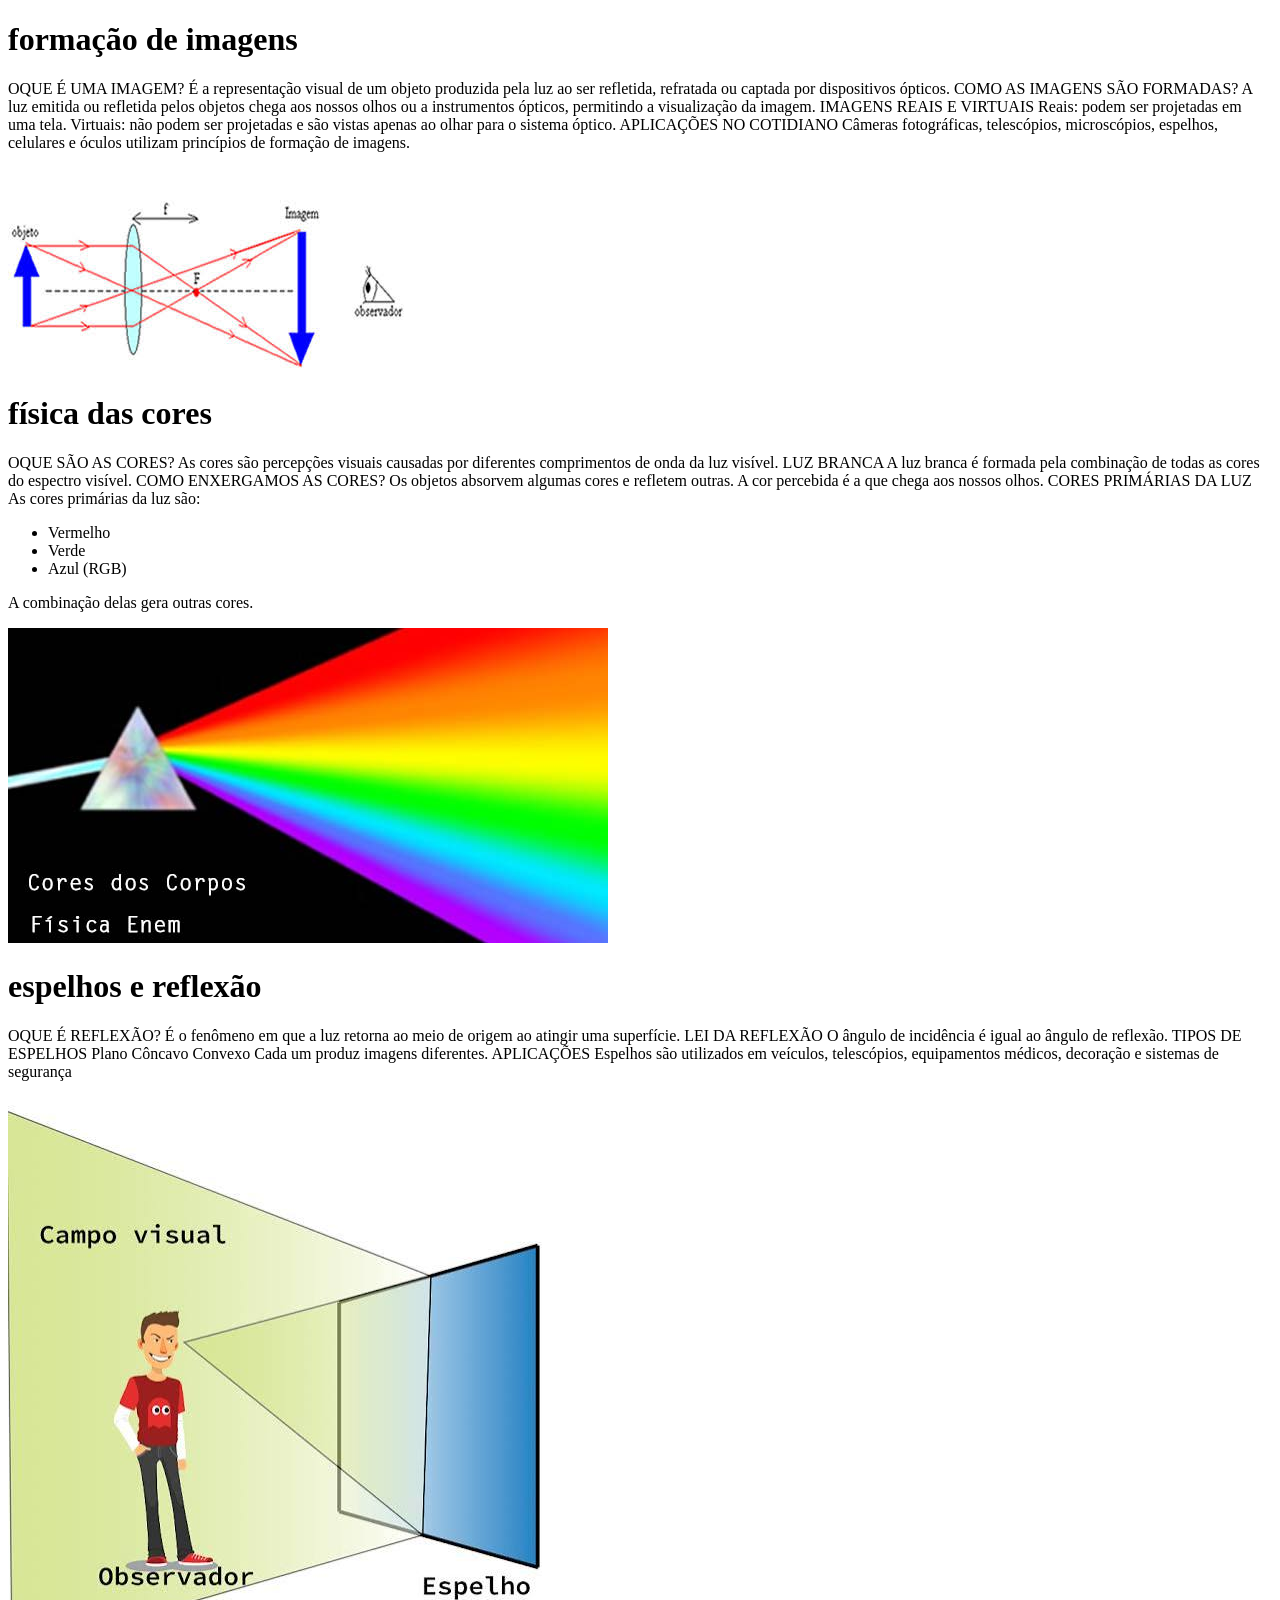
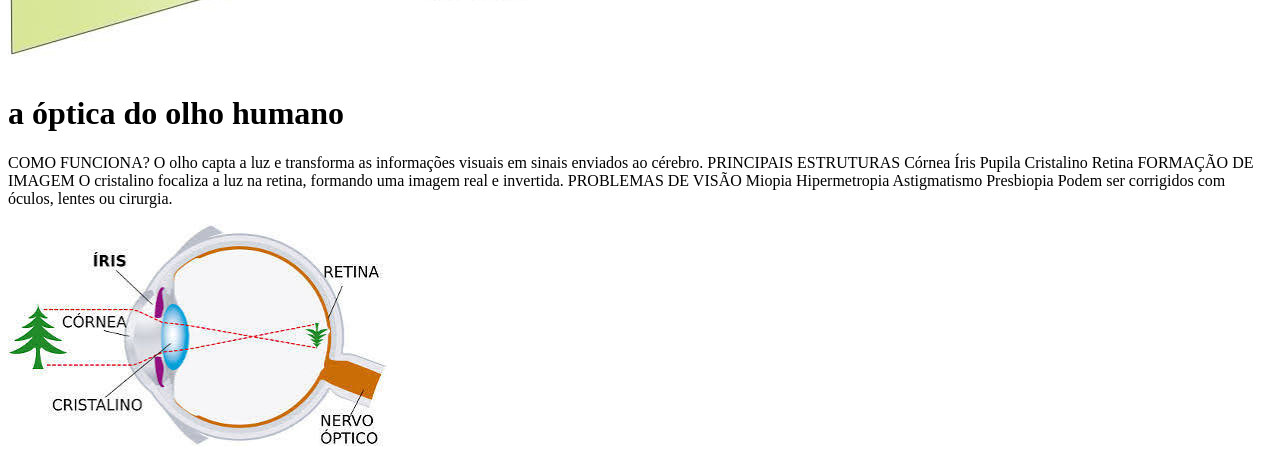
==== idex.html @ 231089e1 "26/06" ====
<!DOCTYPE html>
<html lang="pt-br">
<head>
    <meta charset="UTF-8">
    <meta name="viewport" content="width=device-width, initial-scale=1.0">
    <title>projeto integrador</title>
</head>
<body>
    <h1>formação de imagens</h1>
    <p>OQUE É UMA IMAGEM?
É a representação visual de um objeto produzida pela luz ao ser refletida, refratada ou captada por dispositivos ópticos.
COMO AS IMAGENS SÃO FORMADAS?
A luz emitida ou refletida pelos objetos chega aos nossos olhos ou a instrumentos ópticos, permitindo a visualização da imagem.
IMAGENS REAIS E VIRTUAIS
Reais: podem ser projetadas em uma tela.
Virtuais: não podem ser projetadas e são vistas apenas ao olhar para o sistema óptico.
APLICAÇÕES NO COTIDIANO
Câmeras fotográficas, telescópios, microscópios, espelhos, celulares e óculos utilizam princípios de formação de imagens. 
</p>
<img src="images.jpeg" alt="">

<h1>física das cores</h1>
<p>OQUE SÃO AS CORES?
As cores são percepções visuais causadas por diferentes comprimentos de onda da luz visível.
LUZ BRANCA
A luz branca é formada pela combinação de todas as cores do espectro visível.
COMO ENXERGAMOS AS CORES?
Os objetos absorvem algumas cores e refletem outras. A cor percebida é a que chega aos nossos olhos.
CORES PRIMÁRIAS DA LUZ
As cores primárias da luz são:
<ul>
    <li>Vermelho</li>
    <li>Verde</li>
    <li>Azul (RGB)</li>
</ul>
A combinação delas gera outras cores.
</p>
<img src="cores-corpos.jpg" alt="">

<h1>espelhos e reflexão</h1>
<p>OQUE É REFLEXÃO?
É o fenômeno em que a luz retorna ao meio de origem ao atingir uma superfície.
LEI DA REFLEXÃO
O ângulo de incidência é igual ao ângulo de reflexão.
TIPOS DE ESPELHOS
Plano
Côncavo
Convexo
Cada um produz imagens diferentes.
APLICAÇÕES
Espelhos são utilizados em veículos, telescópios, equipamentos médicos, decoração e sistemas de segurança  
 </p>
<img src="images (2).jpeg" alt="">

<h1>a óptica do olho humano</h1>
<p>COMO FUNCIONA?
O olho capta a luz e transforma as informações visuais em sinais enviados ao cérebro.
PRINCIPAIS ESTRUTURAS
Córnea
Íris
Pupila
Cristalino
Retina
FORMAÇÃO DE IMAGEM
O cristalino focaliza a luz na retina, formando uma imagem real e invertida.
PROBLEMAS DE VISÃO
Miopia
Hipermetropia
Astigmatismo
Presbiopia
Podem ser corrigidos com óculos, lentes ou cirurgia.  
</p>
<img src="images (3).jpeg" alt="">
</body>

</html>
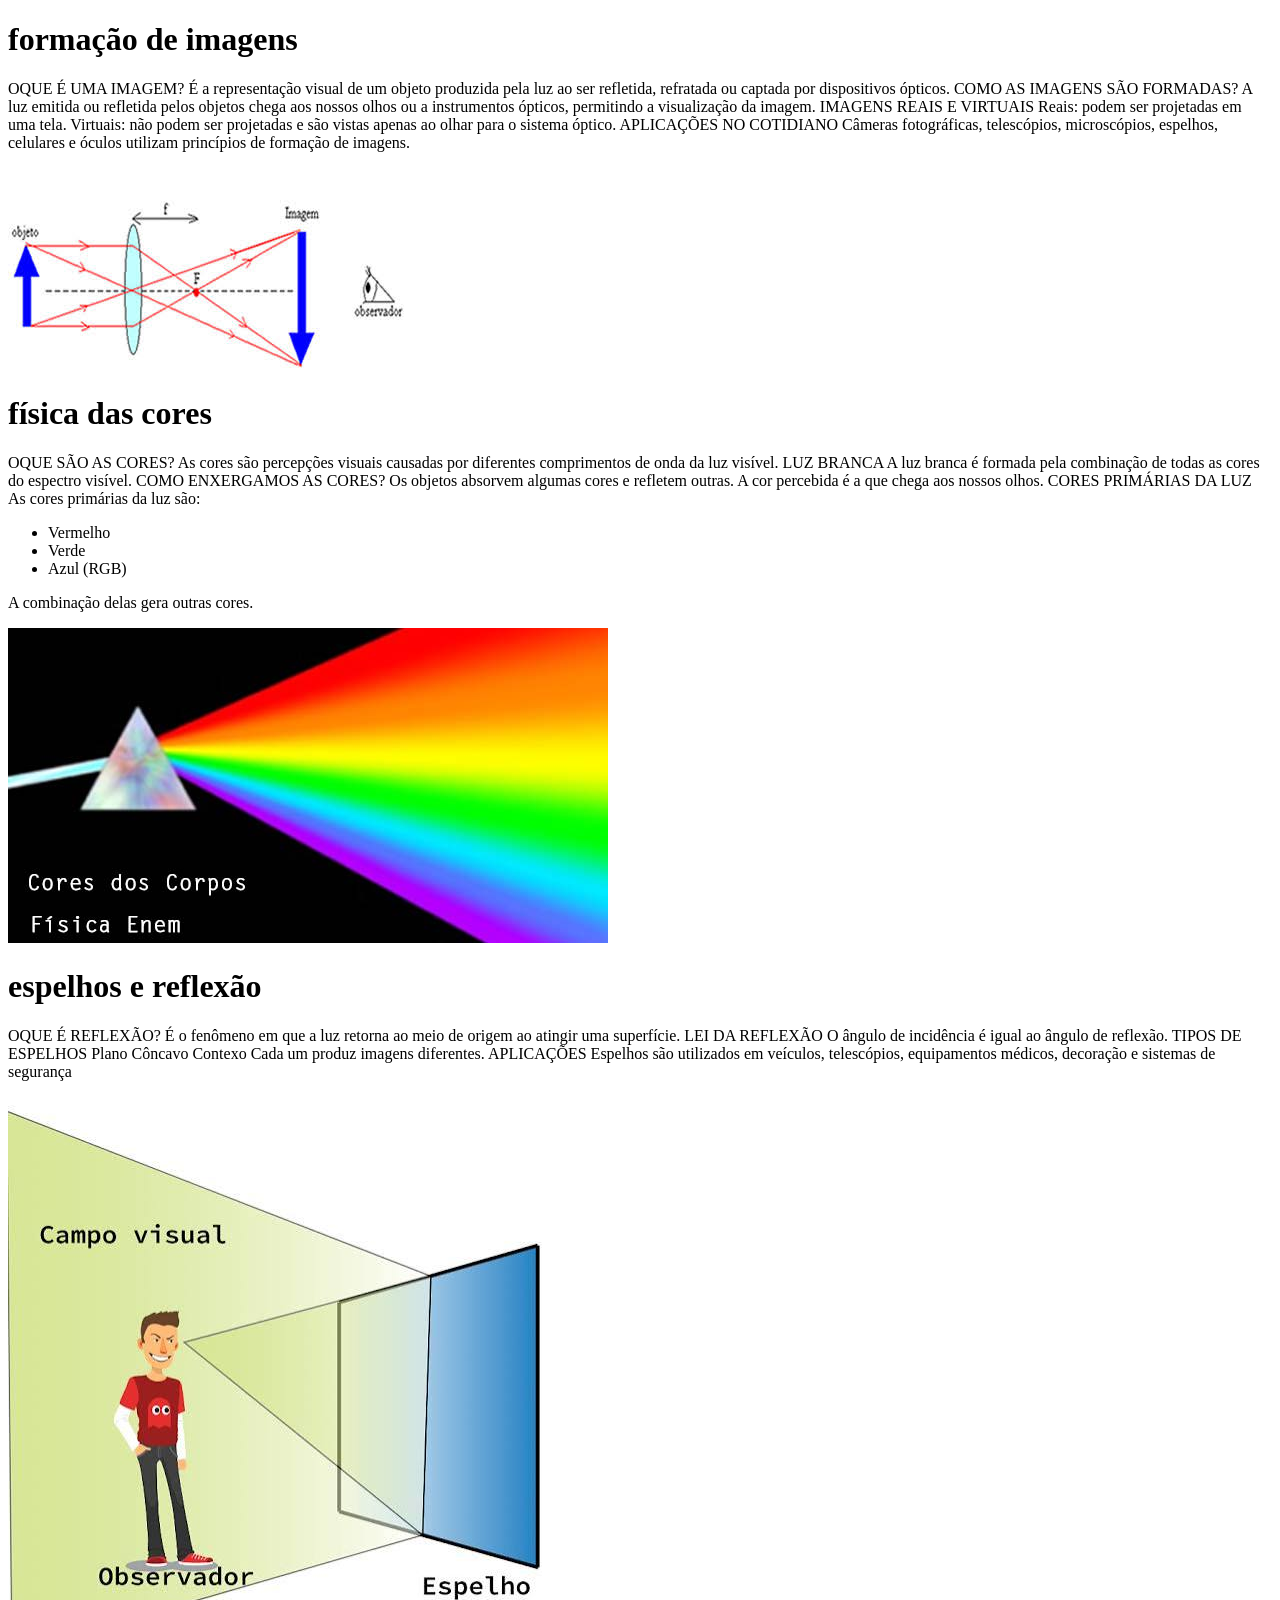
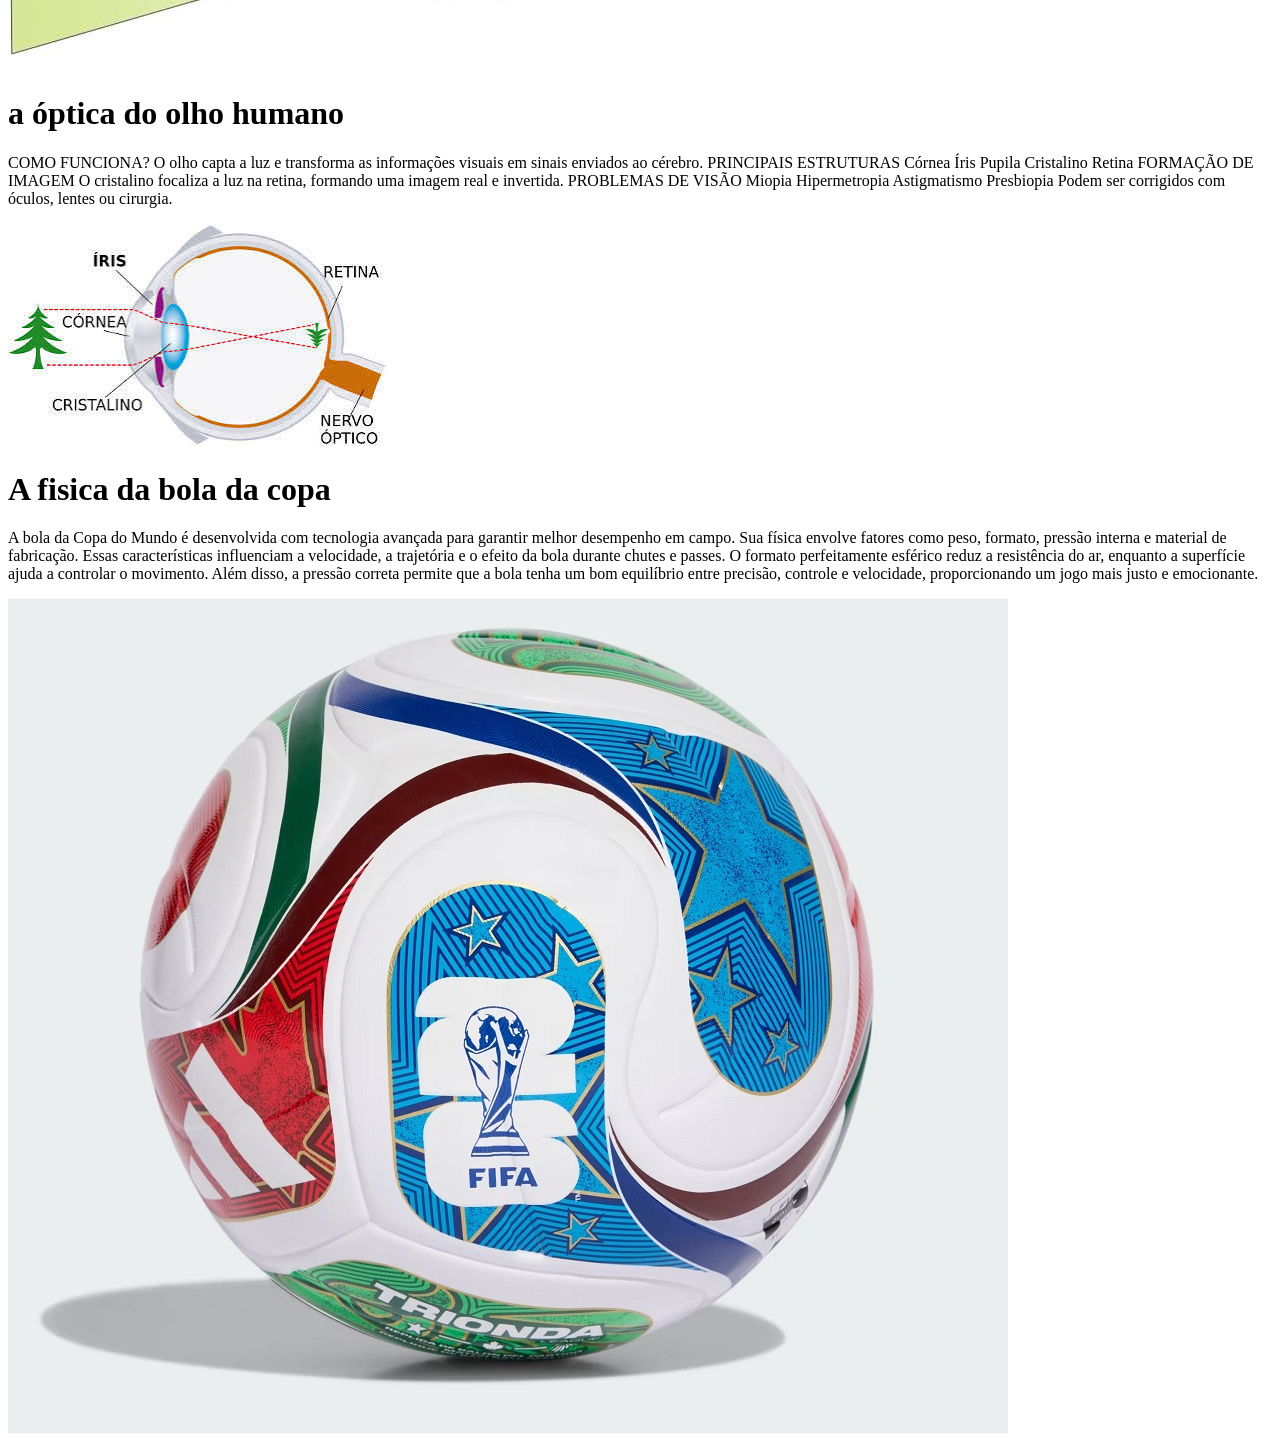
==== commit dbf31e3e: "03.07" ====
--- a/idex.html
+++ b/idex.html
@@ -28,13 +28,15 @@
 Os objetos absorvem algumas cores e refletem outras. A cor percebida é a que chega aos nossos olhos.
 CORES PRIMÁRIAS DA LUZ
 As cores primárias da luz são:
+</p>
 <ul>
     <li>Vermelho</li>
     <li>Verde</li>
     <li>Azul (RGB)</li>
 </ul>
-A combinação delas gera outras cores.
+<p>A combinação delas gera outras cores.
 </p>
+
 <img src="cores-corpos.jpg" alt="">
 
 <h1>espelhos e reflexão</h1>
@@ -45,7 +47,7 @@
 TIPOS DE ESPELHOS
 Plano
 Côncavo
-Convexo
+Contexo
 Cada um produz imagens diferentes.
 APLICAÇÕES
 Espelhos são utilizados em veículos, telescópios, equipamentos médicos, decoração e sistemas de segurança  
@@ -72,5 +74,9 @@
 </p>
 <img src="images (3).jpeg" alt="">
 </body>
+    
 
+<h1>A fisica da bola da copa</h1>
+<p>A bola da Copa do Mundo é desenvolvida com tecnologia avançada para garantir melhor desempenho em campo. Sua física envolve fatores como peso, formato, pressão interna e material de fabricação. Essas características influenciam a velocidade, a trajetória e o efeito da bola durante chutes e passes. O formato perfeitamente esférico reduz a resistência do ar, enquanto a superfície ajuda a controlar o movimento. Além disso, a pressão correta permite que a bola tenha um bom equilíbrio entre precisão, controle e velocidade, proporcionando um jogo mais justo e emocionante.</p>
+<img src="adidas-trionda-bola-copa-do-mundo-de-2026-4.jpg" alt="">
 </html>
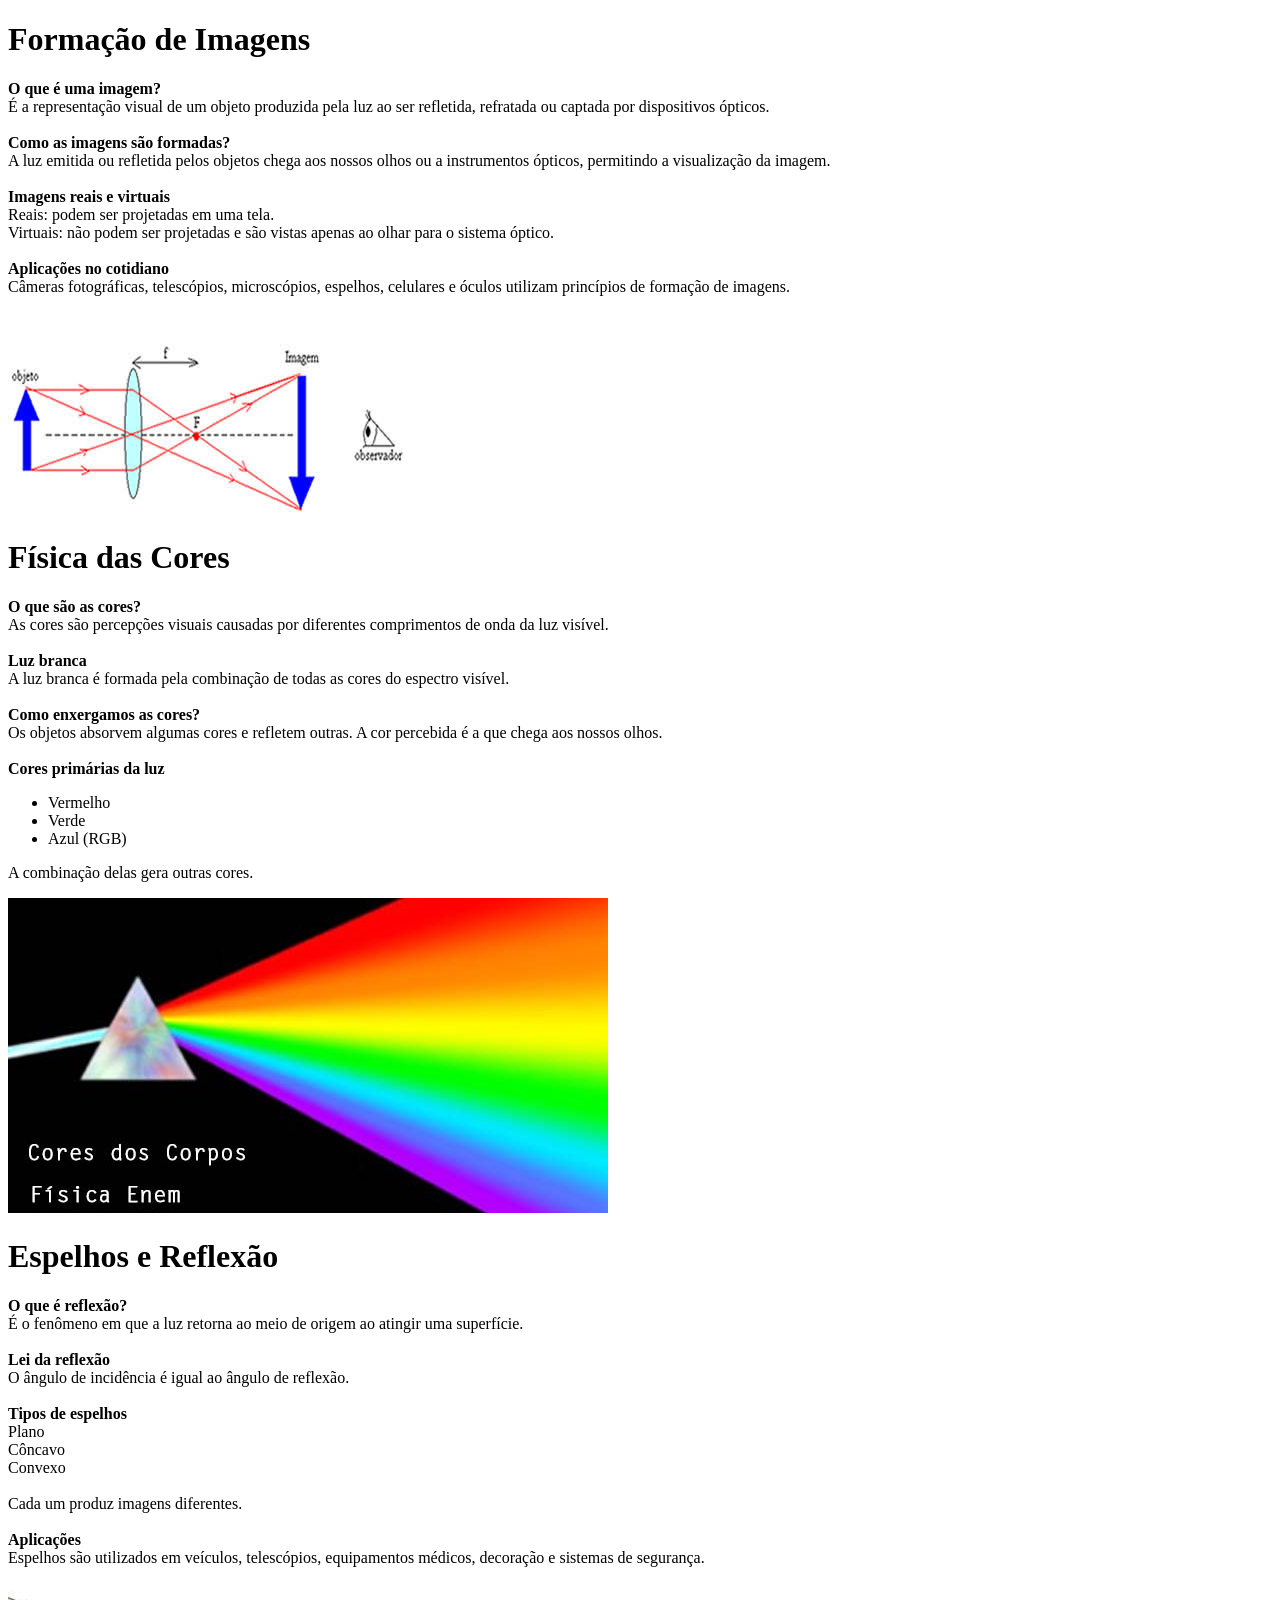
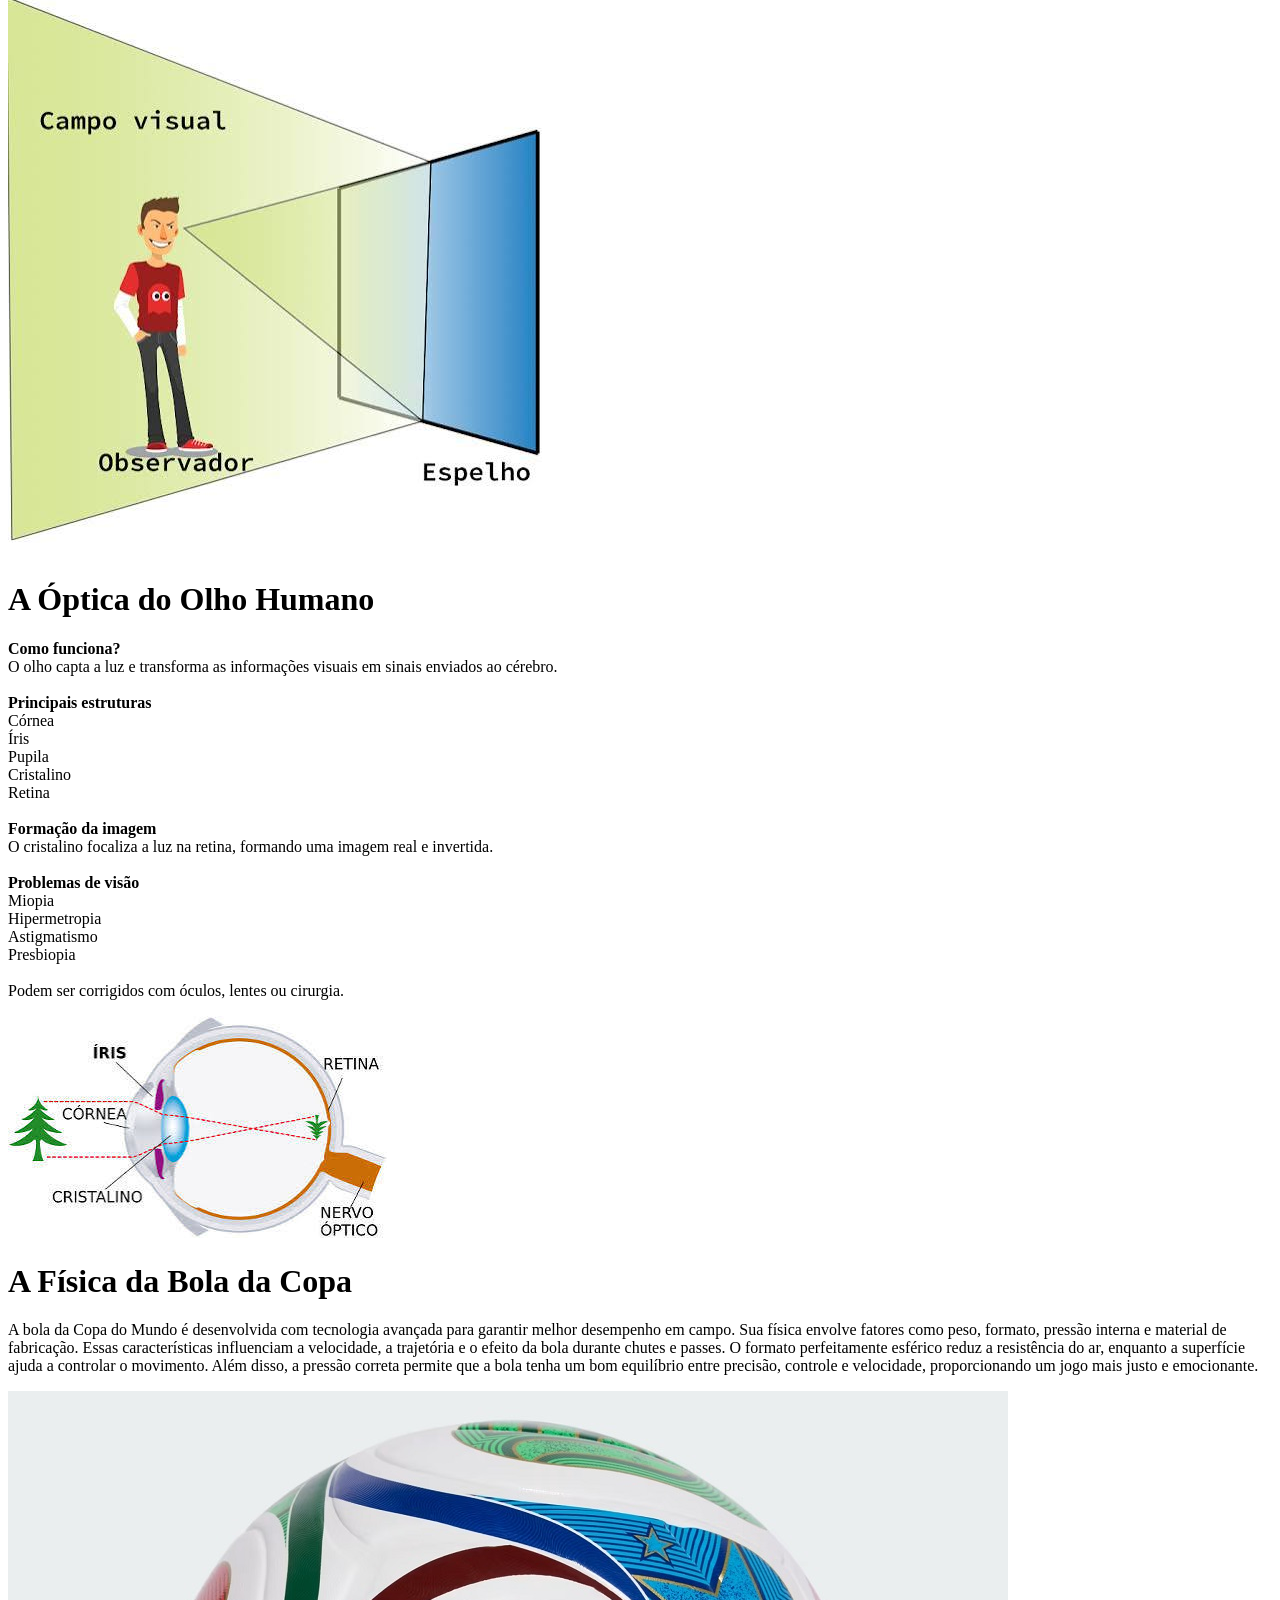
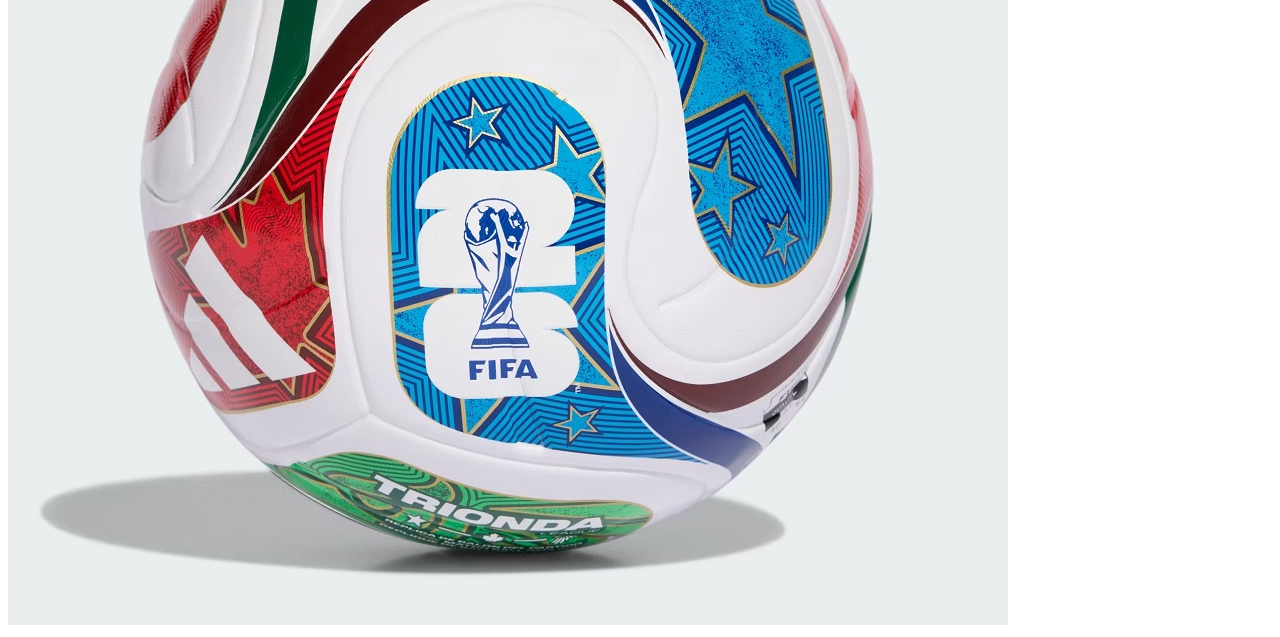
==== commit 0dd38a72: "03.07" ====
--- a/idex.html
+++ b/idex.html
@@ -3,80 +3,125 @@
 <head>
     <meta charset="UTF-8">
     <meta name="viewport" content="width=device-width, initial-scale=1.0">
-    <title>projeto integrador</title>
+    <title>Projeto Integrador</title>
 </head>
+
 <body>
-    <h1>formação de imagens</h1>
-    <p>OQUE É UMA IMAGEM?
-É a representação visual de um objeto produzida pela luz ao ser refletida, refratada ou captada por dispositivos ópticos.
-COMO AS IMAGENS SÃO FORMADAS?
-A luz emitida ou refletida pelos objetos chega aos nossos olhos ou a instrumentos ópticos, permitindo a visualização da imagem.
-IMAGENS REAIS E VIRTUAIS
-Reais: podem ser projetadas em uma tela.
-Virtuais: não podem ser projetadas e são vistas apenas ao olhar para o sistema óptico.
-APLICAÇÕES NO COTIDIANO
-Câmeras fotográficas, telescópios, microscópios, espelhos, celulares e óculos utilizam princípios de formação de imagens. 
-</p>
-<img src="images.jpeg" alt="">
 
-<h1>física das cores</h1>
-<p>OQUE SÃO AS CORES?
-As cores são percepções visuais causadas por diferentes comprimentos de onda da luz visível.
-LUZ BRANCA
-A luz branca é formada pela combinação de todas as cores do espectro visível.
-COMO ENXERGAMOS AS CORES?
-Os objetos absorvem algumas cores e refletem outras. A cor percebida é a que chega aos nossos olhos.
-CORES PRIMÁRIAS DA LUZ
-As cores primárias da luz são:
-</p>
-<ul>
-    <li>Vermelho</li>
-    <li>Verde</li>
-    <li>Azul (RGB)</li>
-</ul>
-<p>A combinação delas gera outras cores.
-</p>
+    <h1>Formação de Imagens</h1>
 
-<img src="cores-corpos.jpg" alt="">
+    <p>
+        <strong>O que é uma imagem?</strong><br>
+        É a representação visual de um objeto produzida pela luz ao ser refletida, refratada ou captada por dispositivos ópticos.
+        <br><br>
 
-<h1>espelhos e reflexão</h1>
-<p>OQUE É REFLEXÃO?
-É o fenômeno em que a luz retorna ao meio de origem ao atingir uma superfície.
-LEI DA REFLEXÃO
-O ângulo de incidência é igual ao ângulo de reflexão.
-TIPOS DE ESPELHOS
-Plano
-Côncavo
-Contexo
-Cada um produz imagens diferentes.
-APLICAÇÕES
-Espelhos são utilizados em veículos, telescópios, equipamentos médicos, decoração e sistemas de segurança  
- </p>
-<img src="images (2).jpeg" alt="">
+        <strong>Como as imagens são formadas?</strong><br>
+        A luz emitida ou refletida pelos objetos chega aos nossos olhos ou a instrumentos ópticos, permitindo a visualização da imagem.
+        <br><br>
 
-<h1>a óptica do olho humano</h1>
-<p>COMO FUNCIONA?
-O olho capta a luz e transforma as informações visuais em sinais enviados ao cérebro.
-PRINCIPAIS ESTRUTURAS
-Córnea
-Íris
-Pupila
-Cristalino
-Retina
-FORMAÇÃO DE IMAGEM
-O cristalino focaliza a luz na retina, formando uma imagem real e invertida.
-PROBLEMAS DE VISÃO
-Miopia
-Hipermetropia
-Astigmatismo
-Presbiopia
-Podem ser corrigidos com óculos, lentes ou cirurgia.  
-</p>
-<img src="images (3).jpeg" alt="">
+        <strong>Imagens reais e virtuais</strong><br>
+        Reais: podem ser projetadas em uma tela.<br>
+        Virtuais: não podem ser projetadas e são vistas apenas ao olhar para o sistema óptico.
+        <br><br>
+
+        <strong>Aplicações no cotidiano</strong><br>
+        Câmeras fotográficas, telescópios, microscópios, espelhos, celulares e óculos utilizam princípios de formação de imagens.
+    </p>
+
+    <img src="images.jpeg" alt="Formação de imagens">
+
+    <h1>Física das Cores</h1>
+
+    <p>
+        <strong>O que são as cores?</strong><br>
+        As cores são percepções visuais causadas por diferentes comprimentos de onda da luz visível.
+        <br><br>
+
+        <strong>Luz branca</strong><br>
+        A luz branca é formada pela combinação de todas as cores do espectro visível.
+        <br><br>
+
+        <strong>Como enxergamos as cores?</strong><br>
+        Os objetos absorvem algumas cores e refletem outras. A cor percebida é a que chega aos nossos olhos.
+        <br><br>
+
+        <strong>Cores primárias da luz</strong>
+    </p>
+
+    <ul>
+        <li>Vermelho</li>
+        <li>Verde</li>
+        <li>Azul (RGB)</li>
+    </ul>
+
+    <p>A combinação delas gera outras cores.</p>
+
+    <img src="cores-corpos.jpg" alt="Física das cores">
+
+    <h1>Espelhos e Reflexão</h1>
+
+    <p>
+        <strong>O que é reflexão?</strong><br>
+        É o fenômeno em que a luz retorna ao meio de origem ao atingir uma superfície.
+        <br><br>
+
+        <strong>Lei da reflexão</strong><br>
+        O ângulo de incidência é igual ao ângulo de reflexão.
+        <br><br>
+
+        <strong>Tipos de espelhos</strong><br>
+        Plano<br>
+        Côncavo<br>
+        Convexo
+        <br><br>
+
+        Cada um produz imagens diferentes.
+        <br><br>
+
+        <strong>Aplicações</strong><br>
+        Espelhos são utilizados em veículos, telescópios, equipamentos médicos, decoração e sistemas de segurança.
+    </p>
+
+    <img src="images (2).jpeg" alt="Espelhos e reflexão">
+
+    <h1>A Óptica do Olho Humano</h1>
+
+    <p>
+        <strong>Como funciona?</strong><br>
+        O olho capta a luz e transforma as informações visuais em sinais enviados ao cérebro.
+        <br><br>
+
+        <strong>Principais estruturas</strong><br>
+        Córnea<br>
+        Íris<br>
+        Pupila<br>
+        Cristalino<br>
+        Retina
+        <br><br>
+
+        <strong>Formação da imagem</strong><br>
+        O cristalino focaliza a luz na retina, formando uma imagem real e invertida.
+        <br><br>
+
+        <strong>Problemas de visão</strong><br>
+        Miopia<br>
+        Hipermetropia<br>
+        Astigmatismo<br>
+        Presbiopia
+        <br><br>
+
+        Podem ser corrigidos com óculos, lentes ou cirurgia.
+    </p>
+
+    <img src="images (3).jpeg" alt="Olho humano">
+
+    <h1>A Física da Bola da Copa</h1>
+
+    <p>
+        A bola da Copa do Mundo é desenvolvida com tecnologia avançada para garantir melhor desempenho em campo. Sua física envolve fatores como peso, formato, pressão interna e material de fabricação. Essas características influenciam a velocidade, a trajetória e o efeito da bola durante chutes e passes. O formato perfeitamente esférico reduz a resistência do ar, enquanto a superfície ajuda a controlar o movimento. Além disso, a pressão correta permite que a bola tenha um bom equilíbrio entre precisão, controle e velocidade, proporcionando um jogo mais justo e emocionante.
+    </p>
+
+    <img src="adidas-trionda-bola-copa-do-mundo-de-2026-4.jpg" alt="Bola da Copa do Mundo">
+
 </body>
-    
-
-<h1>A fisica da bola da copa</h1>
-<p>A bola da Copa do Mundo é desenvolvida com tecnologia avançada para garantir melhor desempenho em campo. Sua física envolve fatores como peso, formato, pressão interna e material de fabricação. Essas características influenciam a velocidade, a trajetória e o efeito da bola durante chutes e passes. O formato perfeitamente esférico reduz a resistência do ar, enquanto a superfície ajuda a controlar o movimento. Além disso, a pressão correta permite que a bola tenha um bom equilíbrio entre precisão, controle e velocidade, proporcionando um jogo mais justo e emocionante.</p>
-<img src="adidas-trionda-bola-copa-do-mundo-de-2026-4.jpg" alt="">
 </html>
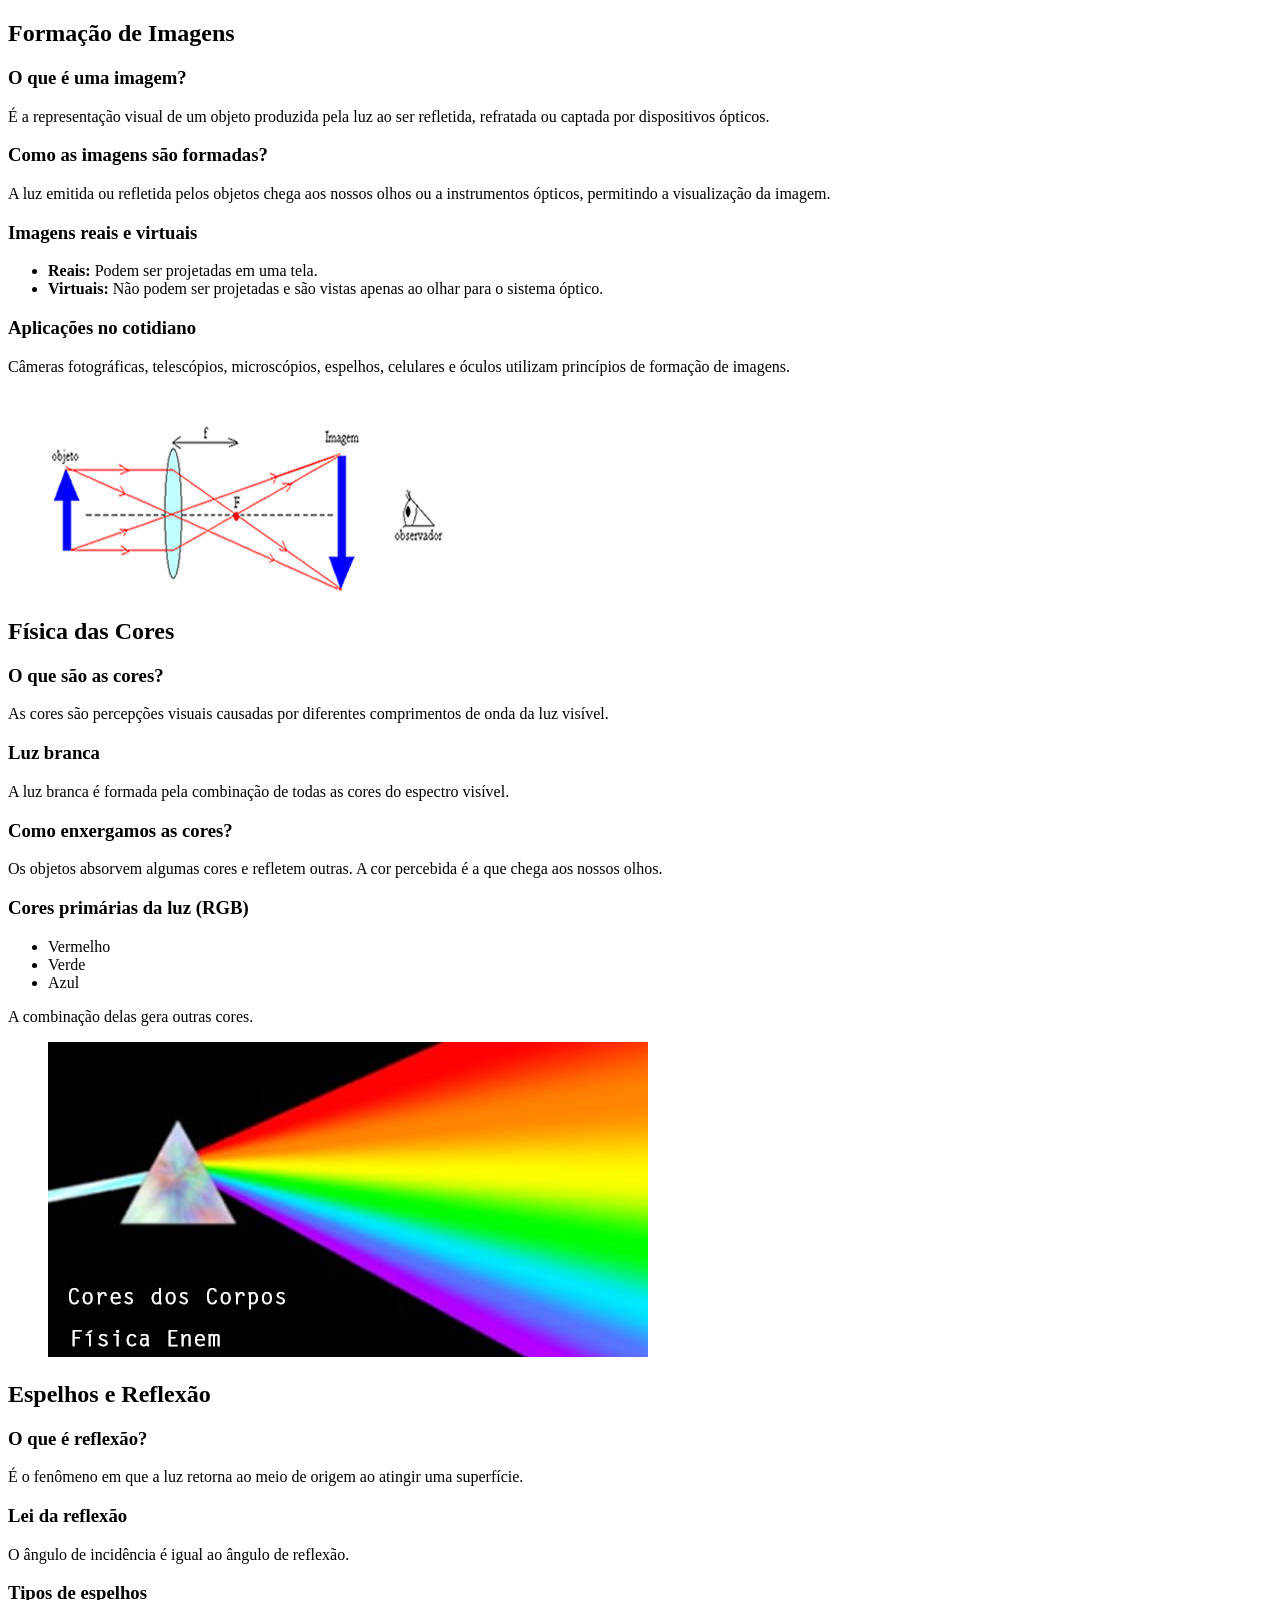
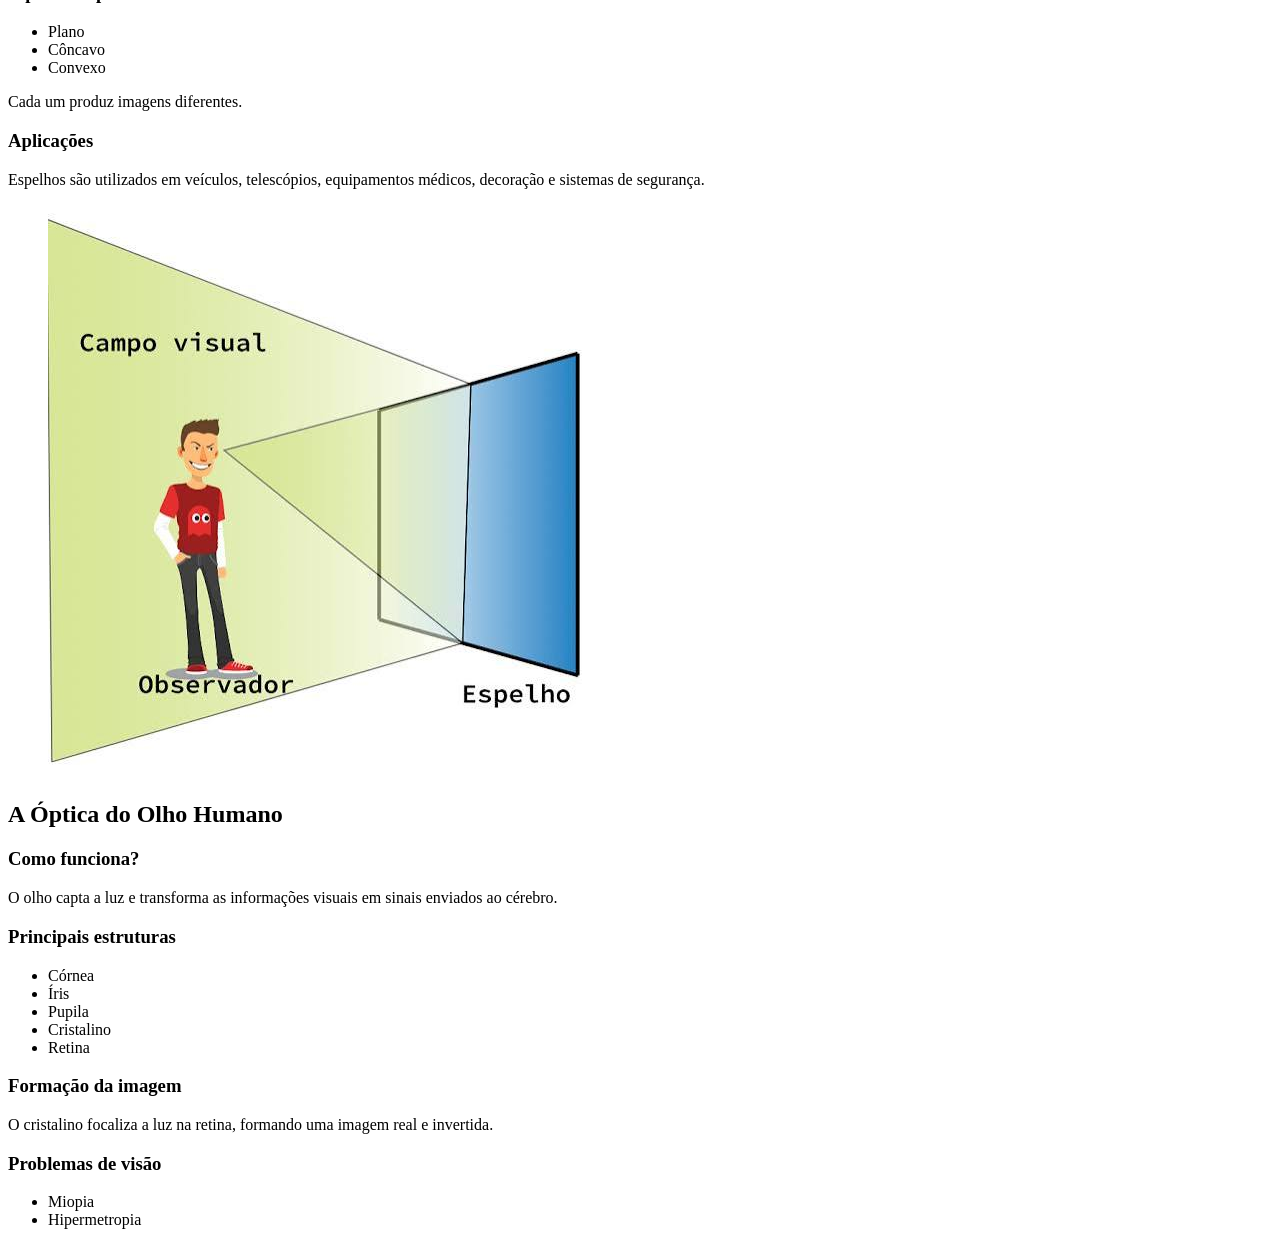
==== commit 2e375d10: "31.07" ====
--- a/idex.html
+++ b/idex.html
@@ -1,127 +1,114 @@
-<!DOCTYPE html>
+ <!DOCTYPE html>
 <html lang="pt-br">
 <head>
     <meta charset="UTF-8">
     <meta name="viewport" content="width=device-width, initial-scale=1.0">
-    <title>Projeto Integrador</title>
+    <title>Projeto Integrador - Óptica e Física</title>
 </head>
 
 <body>
 
-    <h1>Formação de Imagens</h1>
+    <main>
 
-    <p>
-        <strong>O que é uma imagem?</strong><br>
-        É a representação visual de um objeto produzida pela luz ao ser refletida, refratada ou captada por dispositivos ópticos.
-        <br><br>
+        <section>
+            <h2>Formação de Imagens</h2>
 
-        <strong>Como as imagens são formadas?</strong><br>
-        A luz emitida ou refletida pelos objetos chega aos nossos olhos ou a instrumentos ópticos, permitindo a visualização da imagem.
-        <br><br>
+            <article>
+                <h3>O que é uma imagem?</h3>
+                <p>É a representação visual de um objeto produzida pela luz ao ser refletida, refratada ou captada por dispositivos ópticos.</p>
 
-        <strong>Imagens reais e virtuais</strong><br>
-        Reais: podem ser projetadas em uma tela.<br>
-        Virtuais: não podem ser projetadas e são vistas apenas ao olhar para o sistema óptico.
-        <br><br>
+                <h3>Como as imagens são formadas?</h3>
+                <p>A luz emitida ou refletida pelos objetos chega aos nossos olhos ou a instrumentos ópticos, permitindo a visualização da imagem.</p>
 
-        <strong>Aplicações no cotidiano</strong><br>
-        Câmeras fotográficas, telescópios, microscópios, espelhos, celulares e óculos utilizam princípios de formação de imagens.
-    </p>
+                <h3>Imagens reais e virtuais</h3>
+                <ul>
+                    <li><strong>Reais:</strong> Podem ser projetadas em uma tela.</li>
+                    <li><strong>Virtuais:</strong> Não podem ser projetadas e são vistas apenas ao olhar para o sistema óptico.</li>
+                </ul>
 
-    <img src="images.jpeg" alt="Formação de imagens">
+                <h3>Aplicações no cotidiano</h3>
+                <p>Câmeras fotográficas, telescópios, microscópios, espelhos, celulares e óculos utilizam princípios de formação de imagens.</p>
+            </article>
 
-    <h1>Física das Cores</h1>
+            <figure>
+                <img src="images.jpeg" alt="Ilustração da formação de imagens por lentes e superfícies ópticas">
+            </figure>
+        </section>
 
-    <p>
-        <strong>O que são as cores?</strong><br>
-        As cores são percepções visuais causadas por diferentes comprimentos de onda da luz visível.
-        <br><br>
+        <section>
+            <h2>Física das Cores</h2>
 
-        <strong>Luz branca</strong><br>
-        A luz branca é formada pela combinação de todas as cores do espectro visível.
-        <br><br>
+            <article>
+                <h3>O que são as cores?</h3>
+                <p>As cores são percepções visuais causadas por diferentes comprimentos de onda da luz visível.</p>
 
-        <strong>Como enxergamos as cores?</strong><br>
-        Os objetos absorvem algumas cores e refletem outras. A cor percebida é a que chega aos nossos olhos.
-        <br><br>
+                <h3>Luz branca</h3>
+                <p>A luz branca é formada pela combinação de todas as cores do espectro visível.</p>
 
-        <strong>Cores primárias da luz</strong>
-    </p>
+                <h3>Como enxergamos as cores?</h3>
+                <p>Os objetos absorvem algumas cores e refletem outras. A cor percebida é a que chega aos nossos olhos.</p>
 
-    <ul>
-        <li>Vermelho</li>
-        <li>Verde</li>
-        <li>Azul (RGB)</li>
-    </ul>
+                <h3>Cores primárias da luz (RGB)</h3>
+                <ul>
+                    <li>Vermelho</li>
+                    <li>Verde</li>
+                    <li>Azul</li>
+                </ul>
+                <p>A combinação delas gera outras cores.</p>
+            </article>
 
-    <p>A combinação delas gera outras cores.</p>
+            <figure>
+                <img src="cores-corpos.jpg" alt="Demonstração do espectro de cores e luz">
+            </figure>
+        </section>
 
-    <img src="cores-corpos.jpg" alt="Física das cores">
+        <section>
+            <h2>Espelhos e Reflexão</h2>
 
-    <h1>Espelhos e Reflexão</h1>
+            <article>
+                <h3>O que é reflexão?</h3>
+                <p>É o fenômeno em que a luz retorna ao meio de origem ao atingir uma superfície.</p>
 
-    <p>
-        <strong>O que é reflexão?</strong><br>
-        É o fenômeno em que a luz retorna ao meio de origem ao atingir uma superfície.
-        <br><br>
+                <h3>Lei da reflexão</h3>
+                <p>O ângulo de incidência é igual ao ângulo de reflexão.</p>
 
-        <strong>Lei da reflexão</strong><br>
-        O ângulo de incidência é igual ao ângulo de reflexão.
-        <br><br>
+                <h3>Tipos de espelhos</h3>
+                <ul>
+                    <li>Plano</li>
+                    <li>Côncavo</li>
+                    <li>Convexo</li>
+                </ul>
+                <p>Cada um produz imagens diferentes.</p>
 
-        <strong>Tipos de espelhos</strong><br>
-        Plano<br>
-        Côncavo<br>
-        Convexo
-        <br><br>
+                <h3>Aplicações</h3>
+                <p>Espelhos são utilizados em veículos, telescópios, equipamentos médicos, decoração e sistemas de segurança.</p>
+            </article>
 
-        Cada um produz imagens diferentes.
-        <br><br>
+            <figure>
+                <img src="images (2).jpeg" alt="Diagrama de reflexão em diferentes tipos de espelhos">
+            </figure>
+        </section>
 
-        <strong>Aplicações</strong><br>
-        Espelhos são utilizados em veículos, telescópios, equipamentos médicos, decoração e sistemas de segurança.
-    </p>
+        <section>
+            <h2>A Óptica do Olho Humano</h2>
 
-    <img src="images (2).jpeg" alt="Espelhos e reflexão">
+            <article>
+                <h3>Como funciona?</h3>
+                <p>O olho capta a luz e transforma as informações visuais em sinais enviados ao cérebro.</p>
 
-    <h1>A Óptica do Olho Humano</h1>
+                <h3>Principais estruturas</h3>
+                <ul>
+                    <li>Córnea</li>
+                    <li>Íris</li>
+                    <li>Pupila</li>
+                    <li>Cristalino</li>
+                    <li>Retina</li>
+                </ul>
 
-    <p>
-        <strong>Como funciona?</strong><br>
-        O olho capta a luz e transforma as informações visuais em sinais enviados ao cérebro.
-        <br><br>
+                <h3>Formação da imagem</h3>
+                <p>O cristalino focaliza a luz na retina, formando uma imagem real e invertida.</p>
 
-        <strong>Principais estruturas</strong><br>
-        Córnea<br>
-        Íris<br>
-        Pupila<br>
-        Cristalino<br>
-        Retina
-        <br><br>
-
-        <strong>Formação da imagem</strong><br>
-        O cristalino focaliza a luz na retina, formando uma imagem real e invertida.
-        <br><br>
-
-        <strong>Problemas de visão</strong><br>
-        Miopia<br>
-        Hipermetropia<br>
-        Astigmatismo<br>
-        Presbiopia
-        <br><br>
-
-        Podem ser corrigidos com óculos, lentes ou cirurgia.
-    </p>
-
-    <img src="images (3).jpeg" alt="Olho humano">
-
-    <h1>A Física da Bola da Copa</h1>
-
-    <p>
-        A bola da Copa do Mundo é desenvolvida com tecnologia avançada para garantir melhor desempenho em campo. Sua física envolve fatores como peso, formato, pressão interna e material de fabricação. Essas características influenciam a velocidade, a trajetória e o efeito da bola durante chutes e passes. O formato perfeitamente esférico reduz a resistência do ar, enquanto a superfície ajuda a controlar o movimento. Além disso, a pressão correta permite que a bola tenha um bom equilíbrio entre precisão, controle e velocidade, proporcionando um jogo mais justo e emocionante.
-    </p>
-
-    <img src="adidas-trionda-bola-copa-do-mundo-de-2026-4.jpg" alt="Bola da Copa do Mundo">
-
-</body>
-</html>+                <h3>Problemas de visão</h3>
+                <ul>
+                    <li>Miopia</li>
+                    <li>Hipermetropia
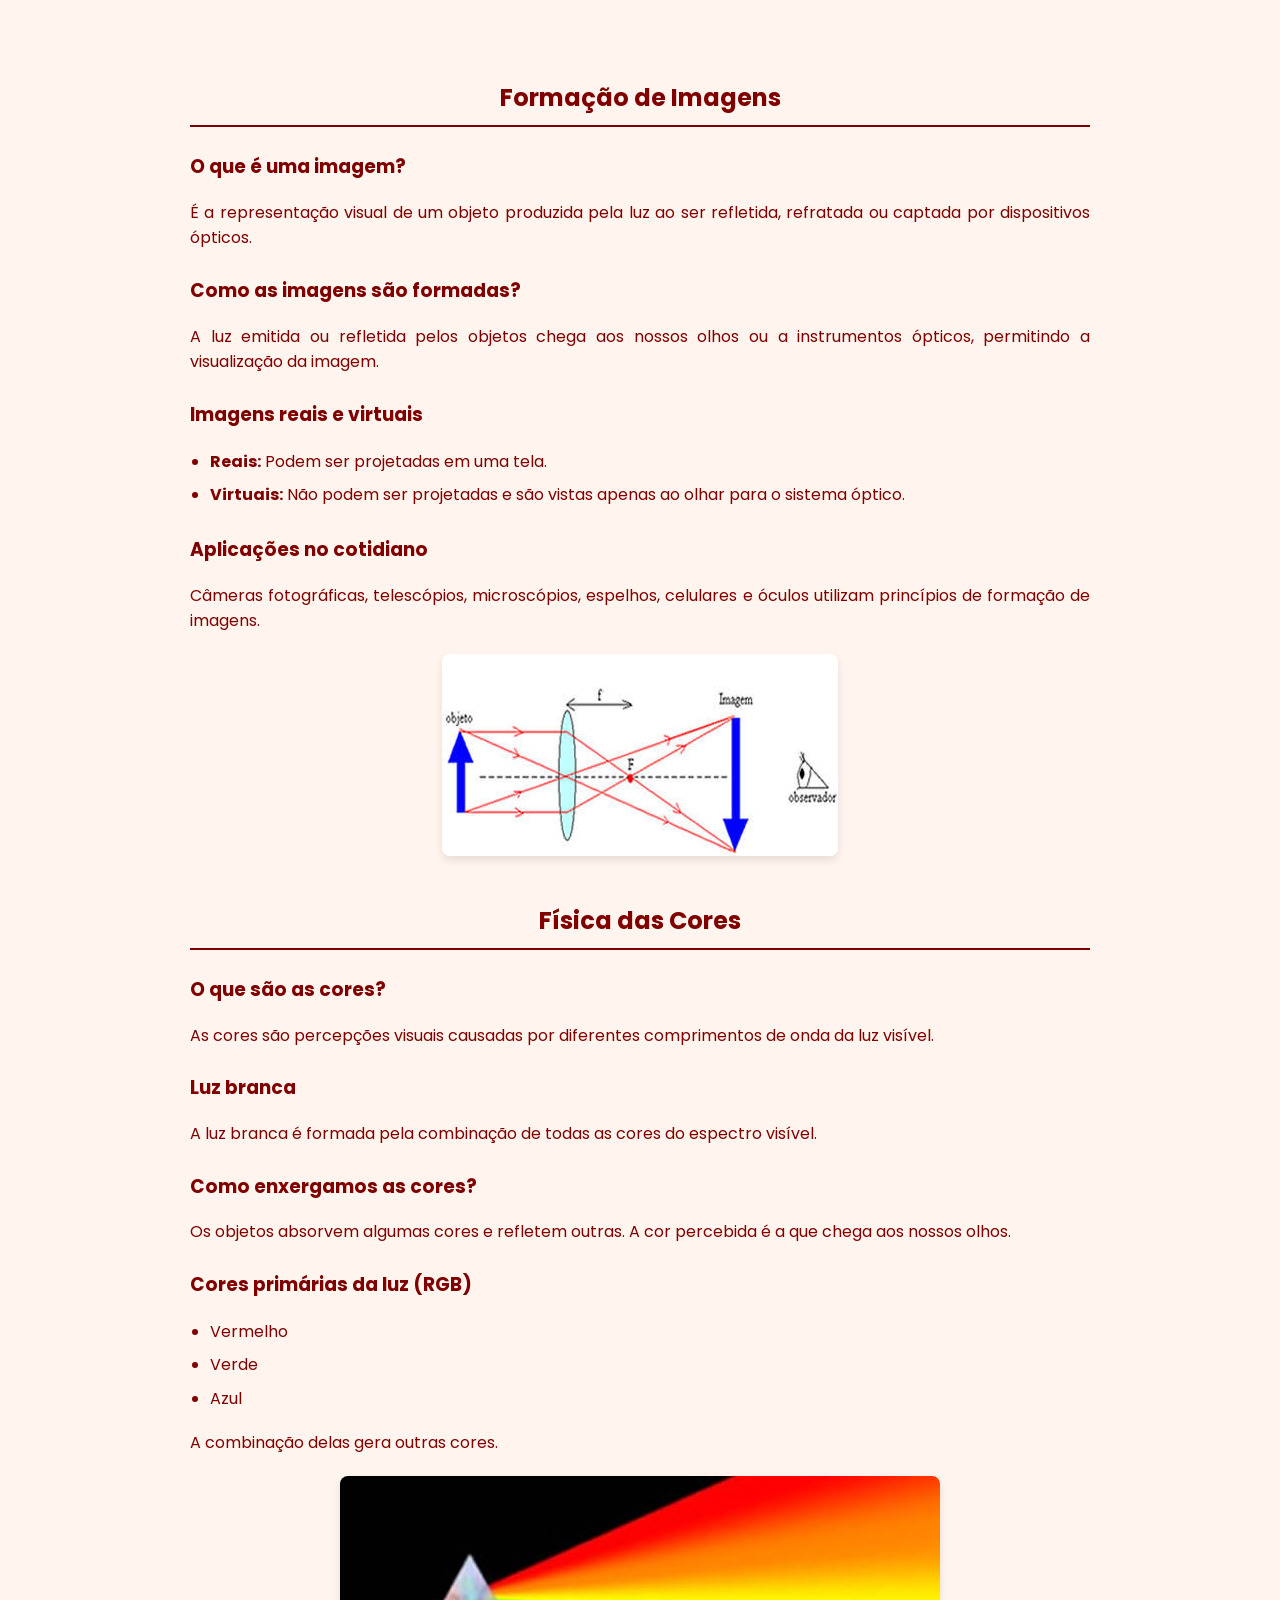
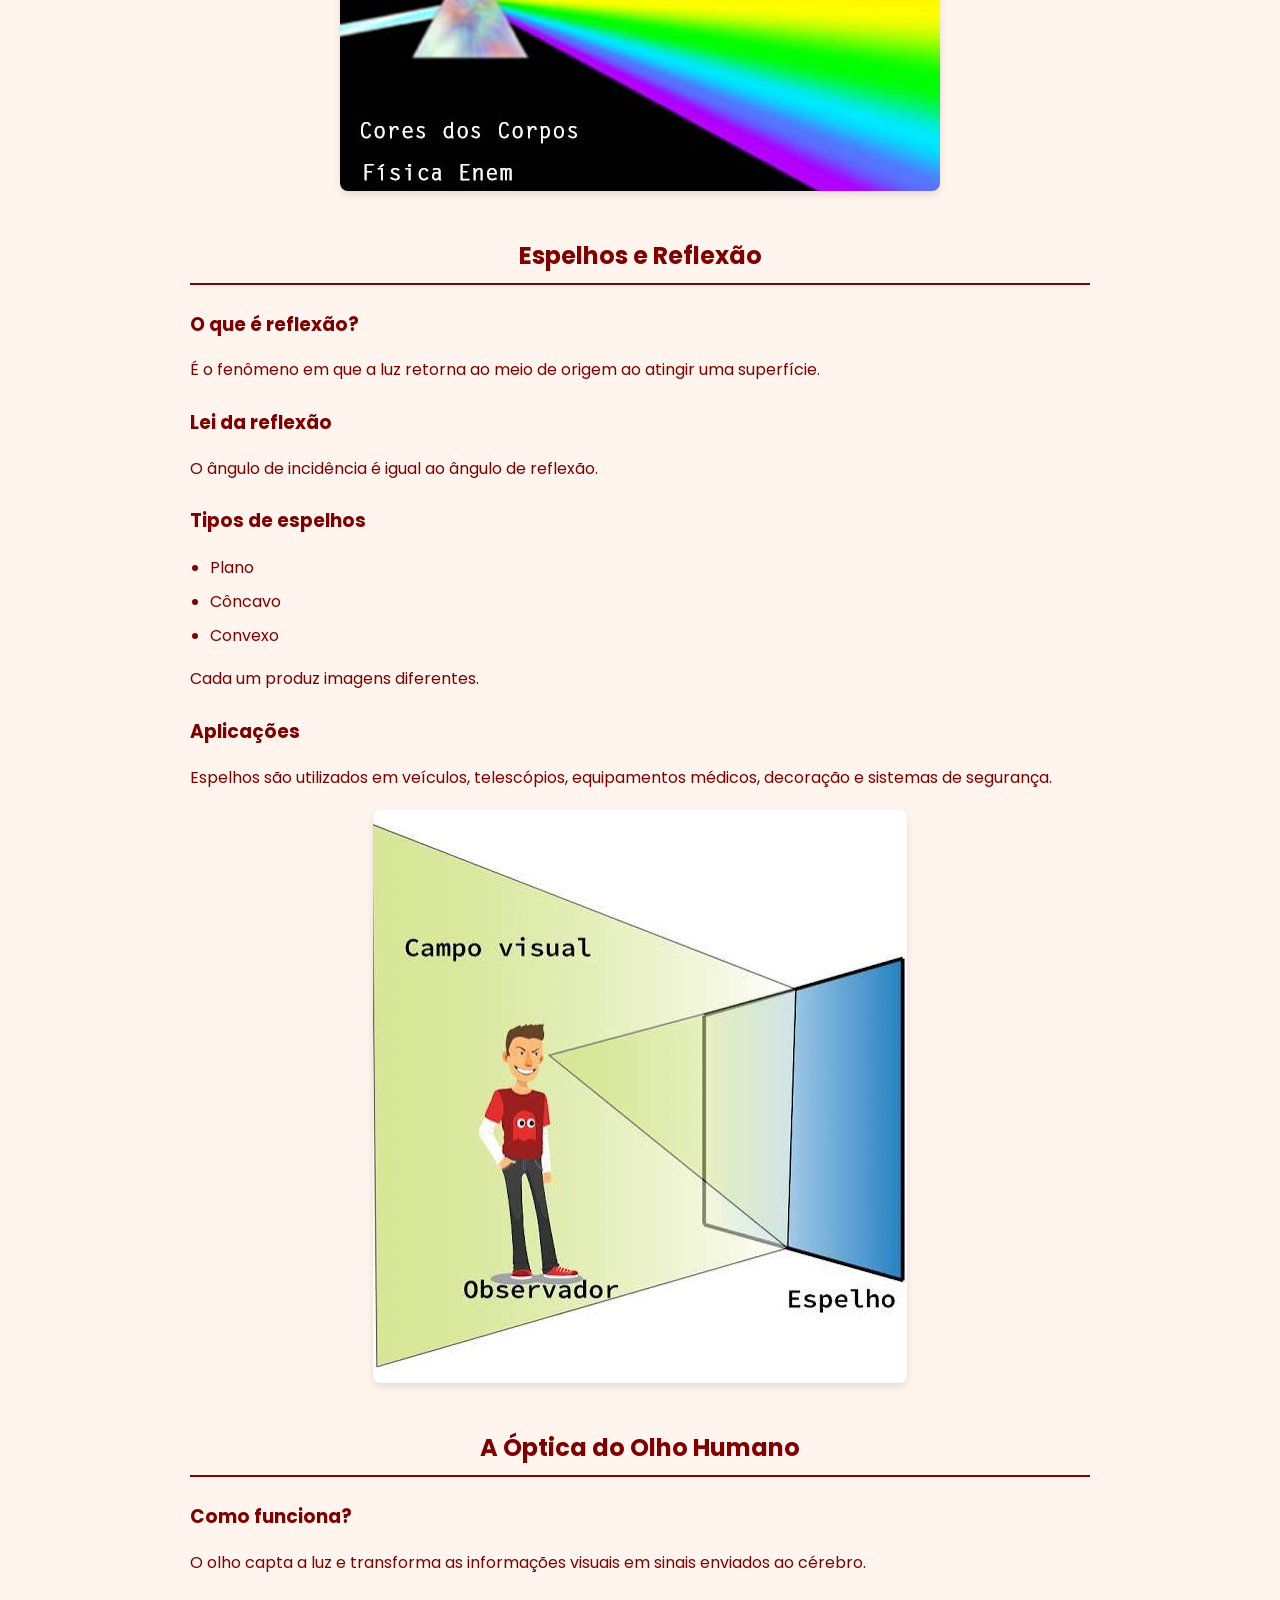
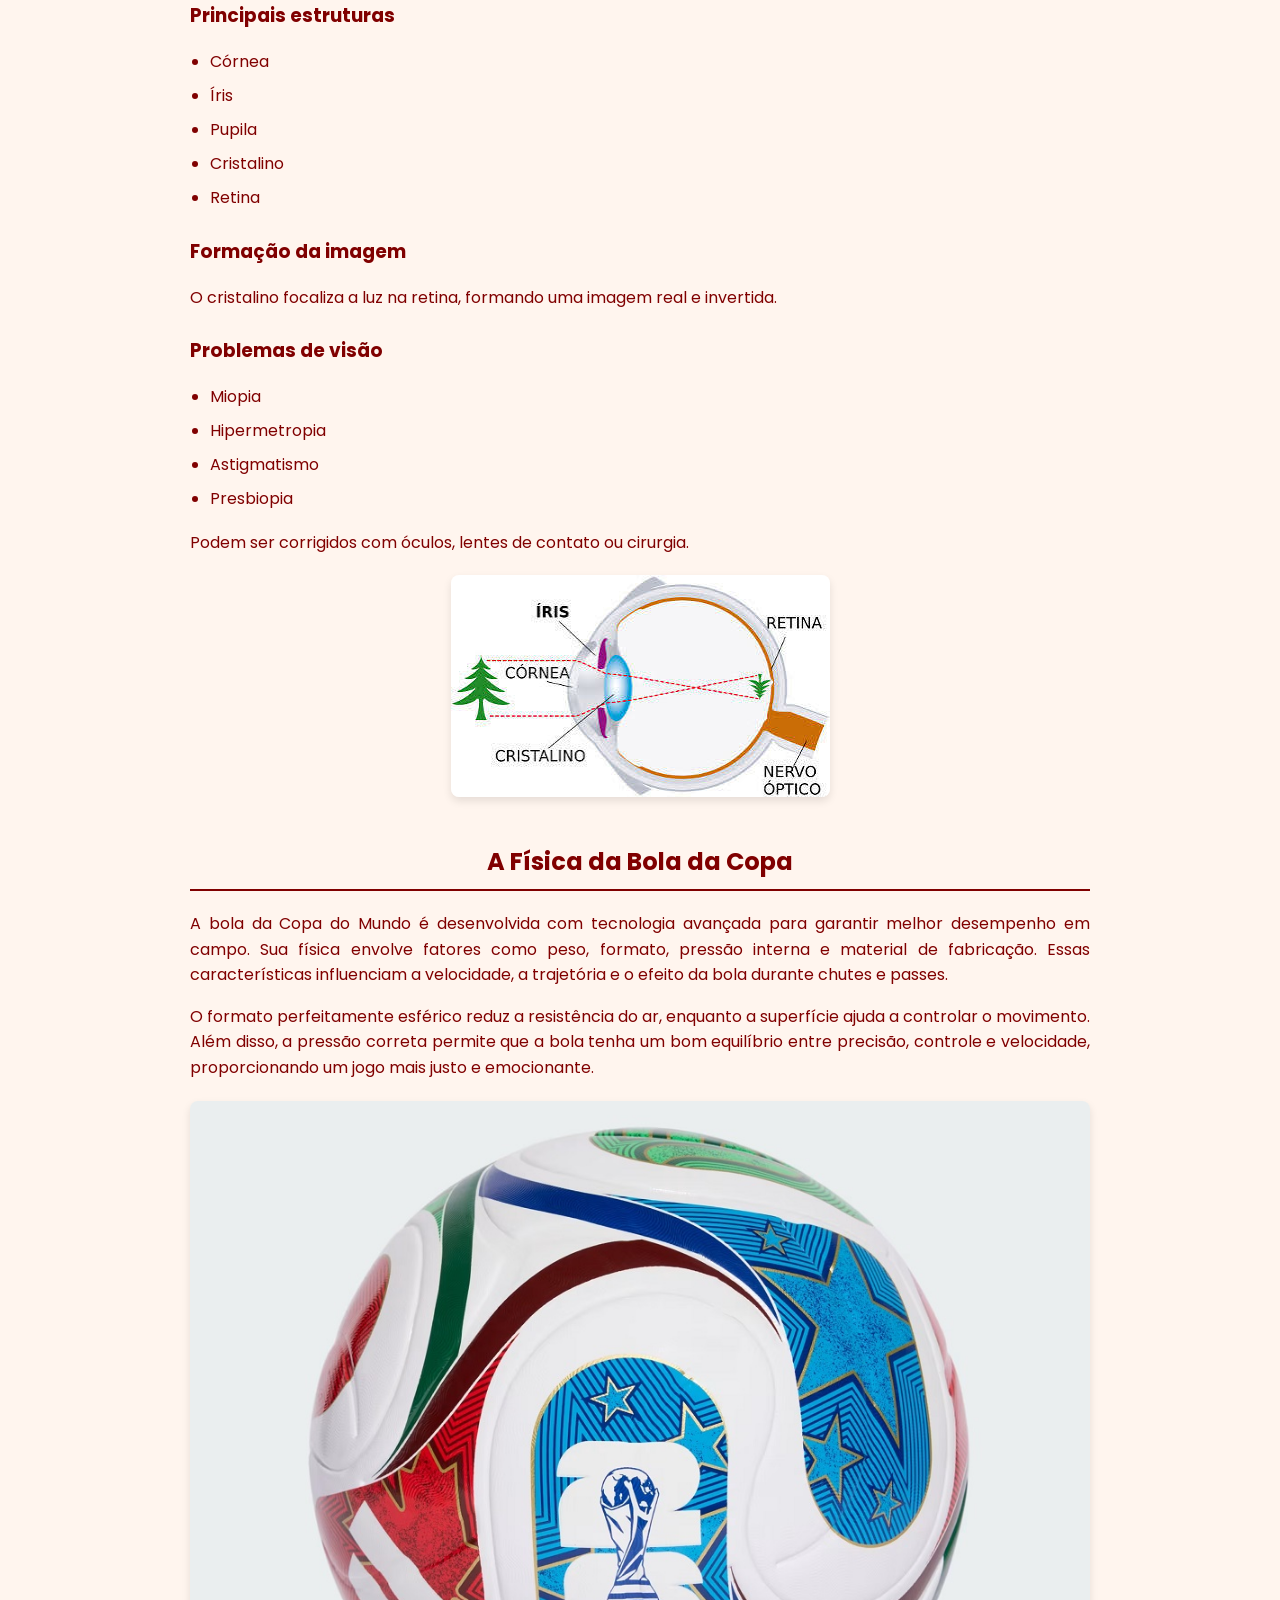
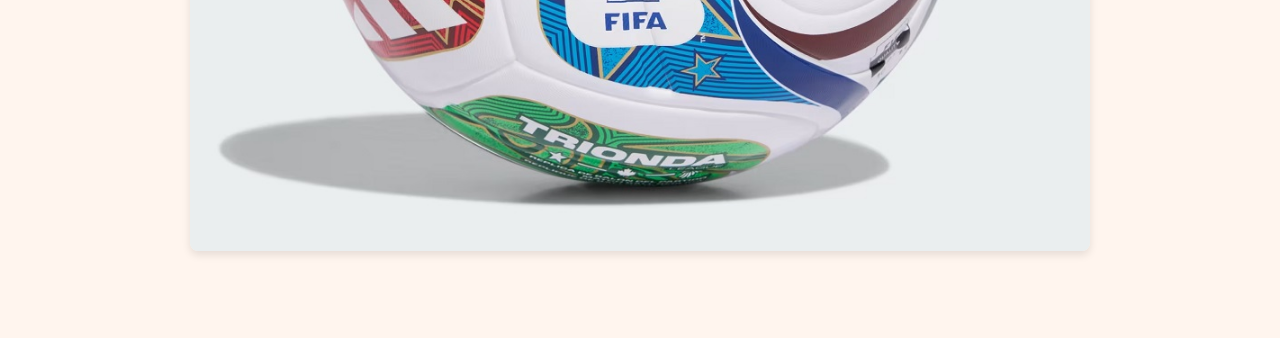
==== commit 9b4f9ec8: "31/07" ====
--- a/idex.html
+++ b/idex.html
@@ -1,9 +1,10 @@
- <!DOCTYPE html>
+<!DOCTYPE html>
 <html lang="pt-br">
 <head>
     <meta charset="UTF-8">
     <meta name="viewport" content="width=device-width, initial-scale=1.0">
     <title>Projeto Integrador - Óptica e Física</title>
+    <link rel="stylesheet" href="style.css">
 </head>
 
 <body>
@@ -111,4 +112,32 @@
                 <h3>Problemas de visão</h3>
                 <ul>
                     <li>Miopia</li>
-                    <li>Hipermetropia+                    <li>Hipermetropia</li>
+                    <li>Astigmatismo</li>
+                    <li>Presbiopia</li>
+                </ul>
+                <p>Podem ser corrigidos com óculos, lentes de contato ou cirurgia.</p>
+            </article>
+
+            <figure>
+                <img src="images (3).jpeg" alt="Anatomia do olho humano e formação de imagens na retina">
+            </figure>
+        </section>
+
+        <section>
+            <h2>A Física da Bola da Copa</h2>
+
+            <article>
+                <p>A bola da Copa do Mundo é desenvolvida com tecnologia avançada para garantir melhor desempenho em campo. Sua física envolve fatores como peso, formato, pressão interna e material de fabricação. Essas características influenciam a velocidade, a trajetória e o efeito da bola durante chutes e passes.</p>
+                <p>O formato perfeitamente esférico reduz a resistência do ar, enquanto a superfície ajuda a controlar o movimento. Além disso, a pressão correta permite que a bola tenha um bom equilíbrio entre precisão, controle e velocidade, proporcionando um jogo mais justo e emocionante.</p>
+            </article>
+
+            <figure>
+                <img src="adidas-trionda-bola-copa-do-mundo-de-2026-4.jpg" alt="Bola da Copa do Mundo">
+            </figure>
+        </section>
+
+    </main>
+
+</body>
+</html>
--- a/style.css
+++ b/style.css
@@ -0,0 +1,84 @@
+/* Importação da fonte Poppins do Google Fonts */
+@import url('https://fonts.googleapis.com/css2?family=Poppins:wght@400;600;700&display=swap');
+
+body {
+    background-color: seashell;
+    color: maroon;
+    margin: 40px auto;
+    max-width: 900px; /* Limita a largura para melhor leitura */
+    padding: 0 20px;
+    font-family: "Poppins", sans-serif;
+    font-weight: 400;
+    display: flex;
+    flex-direction: column;
+}
+
+/* Separação entre os tópicos */
+section {
+    margin-bottom: 40px;
+}
+
+/* Títulos */
+h1, h2, h3 {
+    text-align: center;
+    color: maroon;
+}
+
+h2 {
+    margin-top: 40px;
+    border-bottom: 2px solid maroon;
+    padding-bottom: 10px;
+}
+
+h3 {
+    margin-top: 25px;
+    text-align: left; /* Subtítulos alinhados à esquerda facilitam a leitura */
+}
+
+/* Links */
+a {
+    text-decoration: none;
+    color: brown;
+    font-weight: 700;
+    align-self: center;
+    margin-bottom: 20px;
+    transition: color 0.3s ease;
+}
+
+a:hover {
+    color: chocolate;
+}
+
+/* Parágrafos e Listas */
+p {
+    text-align: justify;
+    line-height: 1.6;
+}
+
+ul {
+    line-height: 1.8;
+    padding-left: 20px; /* Garante recuo adequado para os marcadores */
+}
+
+li {
+    margin-bottom: 5px;
+}
+
+/* Ajustes para as Imagens e Figuras */
+figure {
+    margin: 20px 0;
+    text-align: center;
+}
+
+img {
+    max-width: 100%; /* Garante responsividade em telas menores */
+    height: auto;
+    border-radius: 8px;
+    box-shadow: 0 4px 8px rgba(0, 0, 0, 0.1);
+    transition: transform 0.3s ease;
+}
+
+/* Efeito sutil ao passar o mouse na imagem */
+img:hover {
+    transform: scale(1.01);
+}
